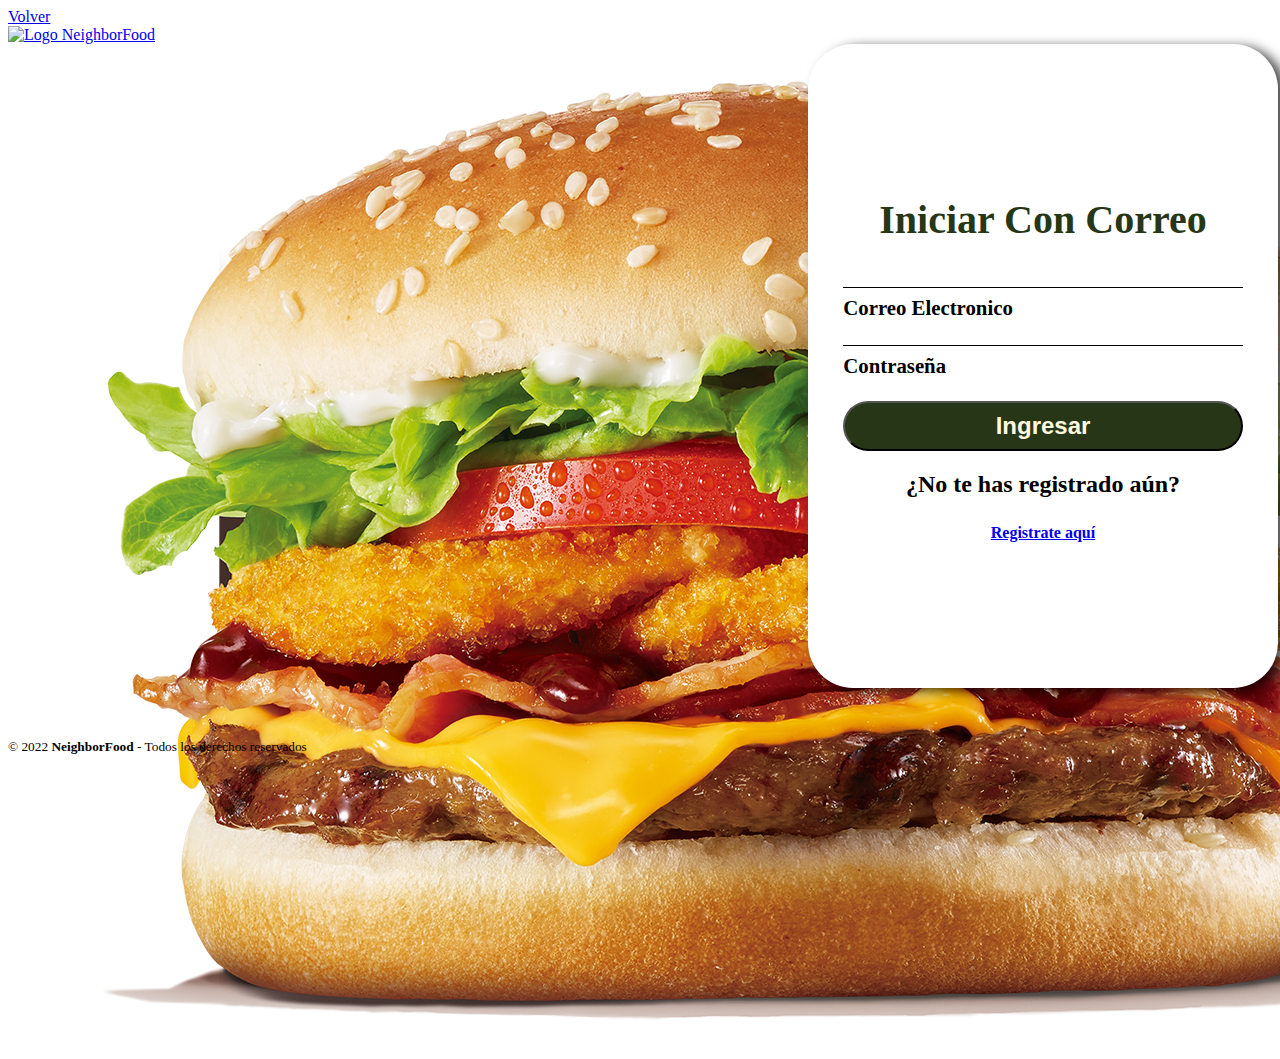
==== html/correoLogin.html @ 4ecc6441 "se integra la base de ng" ====
<!DOCTYPE html>
<html lang="en">

<head>
    <meta charset="UTF-8">
    <meta http-equiv="X-UA-Compatible" content="IE=edge">
    <meta name="viewport" content="width=device-width, initial-scale=1.0">
    <!-- Icon -->
    <link rel="icon" href="assets/img/icon.webp" />
    <!-- Icons -->
    <link rel="icon" href="assets/img/icon.webp" />
    <!-- Fonts -->
    <link rel="preconnect" href="https://fonts.googleapis.com" />
    <link rel="preconnect" href="https://fonts.gstatic.com" crossorigin />
    <link href="https://fonts.googleapis.com/css2?family=Montserrat:wght@100;400;700&display=swap" rel="stylesheet" />
    <!-- Styles -->
    <link rel="stylesheet" href="../css/normalize.css" />
    <link rel="stylesheet" href="../css/styles.css" />
    <link rel="stylesheet" href="../css/header.css" />
    <link rel="stylesheet" href="../css/footer.css" />
    <link rel="stylesheet" href="../css/register.css" />
    <link rel="stylesheet" href="../css/email-login.css">
    <title>NeighborFood</title>
</head>

<body>

    <header>
        <header class="header">
            <div class="back">
                <a href="./login.html">
                    <i class="fa-solid fa-caret-left"></i>
                    <span class="back__text">Volver</span>
                </a>
            </div>
            <a href="../index.html" class="logo">
                <picture class="logo">
                    <source media="(min-width: 768px)" srcset="../assets/img/logo/logo-nf-completo.webp" />
                    <source srcset="../assets/img/logo/logo-nf-small.webp" />
                    <img src="../assets/img/logo/logo-nf-small.webp" alt="Logo NeighborFood" />
                </picture>
            </a>
        </header>
        <main>
            <div class="login-image">
                <img src="../assets/img/login/hamburguesa.png" alt="hamburguesa">
            </div>
            <div class="login-form">
                <h1 class="login-form__title">Iniciar Con Correo</h1>
                <form class="login-form__inputs">
                    <input class="ingresos" type="text" name="email">
                    <label>Correo Electronico</label>
                    <input class="ingresos" type="password" name="password">
                    <label>Contraseña</label>
                    <button class="iniciar">Ingresar</button>
                </form>
                <div class="login-form__messages">
                    <h2 class="registro">¿No te has registrado aún?</h2>
                    <a href="./login.html">
                        <h4 class="resgistrologin">Registrate aquí</h4>
                    </a>
                </div>
            </div>
        </main>



        <footer class="footer">
            <div class="footer__group-two">
                <small>&copy; 2022 <b>NeighborFood</b> - Todos los derechos
                    reservados</small>
            </div>
        </footer>



        <!-- Icons -->
        <script src="https://kit.fontawesome.com/36c7cc7f6f.js" crossorigin="anonymous"></script>


</body>

</html>
---- css/email-login.css ----
main {
    display: flex;
    height: 77vh;
    width: 100%;
    gap: 140px;
}

.login-image {
    max-width: 600px;
    max-height: 600px;
    margin-left: 60px;
}

.login-form {
    min-width: 470px;
    height: 93%;
    background-color: #FFFFFF;
    border-radius: 45px;
    box-shadow: 8px 3px 12px 0px rgba(0, 0, 0, 0.70);
    display: flex;
    flex-direction: column;
    justify-content: center;
    align-items: center;
}

.login-form__inputs {
    display: flex;
    flex-direction: column;
    width: 85%;
    gap: 8px;
    justify-content: center;
}

login-form__inputs,
label {
    font-size: 1.3rem;
    font-weight: bolder;
}

.ingresos {
    border: none;
    border-bottom: 1px solid black;
    outline: none;

}

.iniciar {
    margin-top: 15px;
    height: 50px;
    border-radius: 50px;
    color: #FEFAE0;
    font-size: 1.5rem;
    font-weight: 600;
    background-color: #283618;
}

.iniciar:hover {
    background-color: #DDA15E;
    cursor: pointer;
}

.login-form__messages {
    display: flex;
    flex-direction: column;
    justify-content: center;
    align-items: center;
}

.login-form__title {
    color: #283618;
    font-size: 2.5rem;
}

.registro {
    margin-bottom: 5px;
}

.resgistrologin {
    text-decoration: none;
}

.resgistrologin:hover {
    color: #DDA15E;
}
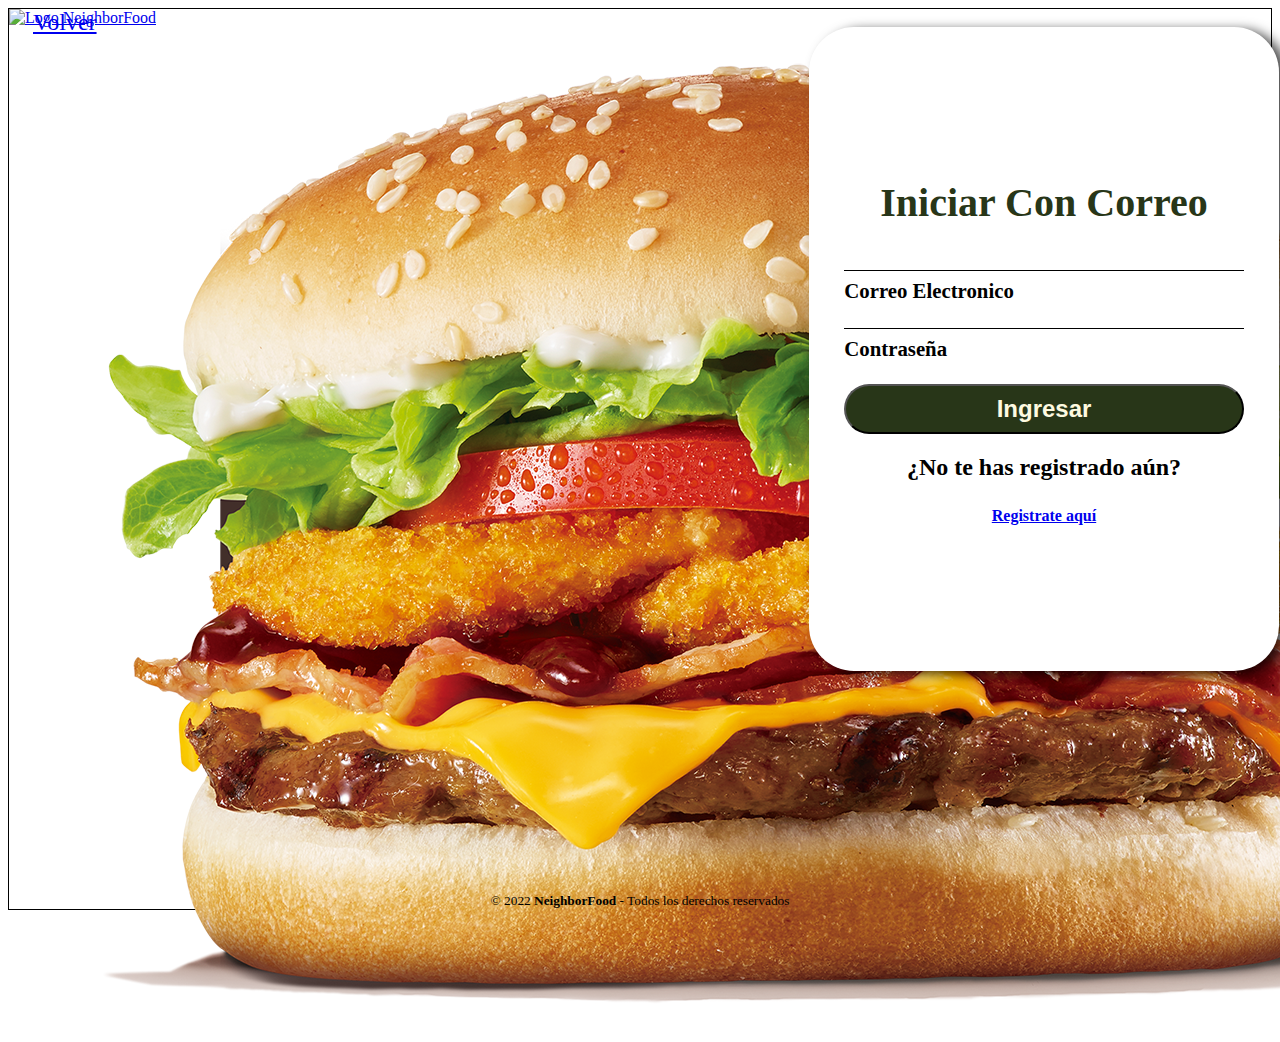
==== commit 969d555b: "verificacion y profile completos" ====
--- a/html/correoLogin.html
+++ b/html/correoLogin.html
@@ -20,6 +20,7 @@
     <link rel="stylesheet" href="../css/footer.css" />
     <link rel="stylesheet" href="../css/register.css" />
     <link rel="stylesheet" href="../css/email-login.css">
+    <link rel="stylesheet" href="/assets/plugins/waitMe.min.css">
     <title>NeighborFood</title>
 </head>
 
@@ -47,17 +48,17 @@
             </div>
             <div class="login-form">
                 <h1 class="login-form__title">Iniciar Con Correo</h1>
-                <form class="login-form__inputs">
-                    <input class="ingresos" type="text" name="email">
+                <form class="login-form__inputs" id="login__form">
+                    <input class="ingresos" type="text" name="email" required>
                     <label>Correo Electronico</label>
-                    <input class="ingresos" type="password" name="password">
+                    <input class="ingresos" type="password" name="password" required>
                     <label>Contraseña</label>
                     <button class="iniciar">Ingresar</button>
                 </form>
                 <div class="login-form__messages">
                     <h2 class="registro">¿No te has registrado aún?</h2>
                     <a href="./login.html">
-                        <h4 class="resgistrologin">Registrate aquí</h4>
+                        <h4 class="resgistrologin"><a href="register.html">Registrate aquí</a></h4>
                     </a>
                 </div>
             </div>
@@ -75,7 +76,12 @@
 
 
         <!-- Icons -->
+        <script src="https://cdn.jsdelivr.net/npm/axios/dist/axios.min.js"></script>
+        <script src="//cdn.jsdelivr.net/npm/sweetalert2@11"></script>
+        <script src="https://code.jquery.com/jquery-3.3.1.min.js"></script>
         <script src="https://kit.fontawesome.com/36c7cc7f6f.js" crossorigin="anonymous"></script>
+        <script src="/js/login.js"></script>
+        <script src="/assets/plugins/waitMe.min.js"></script>
 
 
 </body>
--- a/css/register.css
+++ b/css/register.css
@@ -0,0 +1,213 @@
+body {
+    position: relative;
+    min-height: 100vh;
+    border: 0.1px solid;
+}
+
+.toggle-menu {
+    position: absolute;
+    right: 1em;
+}
+
+.back {
+    position: absolute;
+    left: 1em;
+    color: var(--main-color);
+    font-size: 1.5rem;
+}
+
+.back__text {
+    display: none;
+}
+
+@media screen and (min-width:768px) {
+    .back__text {
+        display: initial;
+    }
+}
+
+.logo {
+    display: initial;
+    margin-left: auto;
+}
+
+.button--header {
+    display: none;
+}
+
+/* Main */
+
+@media screen and (min-width:1024px) {
+    .main {
+        display: flex;
+        justify-content: space-around;
+        align-items: center;
+    }
+}
+
+.image__container {
+    display: none;
+}
+
+@media screen and (min-width:1024px) {
+    .image__container {
+        display: block;
+        width: 35%;
+        margin-right: auto;
+        margin-left: auto;
+        padding: 1em;
+    }
+}
+
+
+.register {
+    width: 90%;
+    margin: 0 auto 60px;
+    padding: 1em .5em;
+    background-color: var(--third-color);
+    border-radius: 1em;
+    -webkit-border-radius: 1em;
+    -moz-border-radius: 1em;
+    -ms-border-radius: 1em;
+    -o-border-radius: 1em;
+    box-shadow: var(--box-shadow);
+}
+
+@media screen and (min-width:768px) {
+
+    .register {
+        max-width: 600px;
+    }
+}
+
+@media screen and (min-width:1024px) {
+    .register {
+        max-width: none;
+        width: 40%;
+        max-height: 70vh;
+        overflow: auto;
+    }
+}
+
+.register__title {
+    text-align: center;
+    color: var(--secondary-color);
+}
+
+.register fieldset {
+    width: 100%;
+    border: none;
+}
+
+.register__subtitle {
+    display: block;
+    margin-bottom: 0.5em;
+}
+
+.register__controls {
+    background: var(--third-color);
+    width: 100%;
+    padding: .7em;
+    font-size: 1rem;
+    border-radius: .5em;
+    -webkit-border-radius: .5em;
+    -moz-border-radius: .5em;
+    -ms-border-radius: .5em;
+    -o-border-radius: .5em;
+    border: 2px solid var(--secondary-color);
+}
+
+.terms-conditions {
+    margin-bottom: 1em;
+    text-align: center;
+    color: var(--secondary-color);
+}
+
+.terms-conditions__link {
+    font-weight: 700;
+    text-decoration: underline;
+}
+
+.terms-conditions__check {
+    font-size: 1rem;
+    text-align: left;
+}
+
+.register__button {
+    display: block;
+    width: 90%;
+    margin: 0 auto .5em;
+    padding: .5em;
+    text-align: center;
+    font-size: 1.5rem;
+    font-weight: 700;
+    background-color: var(--secondary-color);
+    color: var(--third-color);
+    border-radius: 1em;
+    -webkit-border-radius: 1em;
+    -moz-border-radius: 1em;
+    -ms-border-radius: 1em;
+    -o-border-radius: 1em;
+}
+
+.register__button:hover {
+    cursor: pointer;
+}
+
+input.invalid {
+    border-color: #900;
+}
+
+input:focus.invalid {
+    outline: none;
+}
+
+
+@media screen and (min-width:1024px) {
+    .register__button {
+        transition: var(--transition);
+        -webkit-transition: var(--transition);
+        -moz-transition: var(--transition);
+        -ms-transition: var(--transition);
+        -o-transition: var(--transition);
+    }
+
+    .register__button:hover {
+        background-color: #dda15e;
+    }
+}
+
+.login__link {
+    display: block;
+    width: 50%;
+    margin: 0 auto;
+    text-align: center;
+    color: #dda15e;
+}
+
+@media screen and (min-width:1024px) {
+    .login__link {
+        transition: var(--transition);
+        -webkit-transition: var(--transition);
+        -moz-transition: var(--transition);
+        -ms-transition: var(--transition);
+        -o-transition: var(--transition);
+    }
+
+    .login__link:hover {
+        color: #ff8800;
+        text-decoration: underline;
+    }
+}
+
+/* Footer */
+
+.footer {
+    position: absolute;
+    bottom: 0;
+    width: 100%;
+}
+
+.footer__group-two {
+    text-align: center;
+}--- a/assets/plugins/waitMe.min.css
+++ b/assets/plugins/waitMe.min.css
@@ -0,0 +1,6 @@
+/*
+waitMe - 1.19 [31.10.17]
+Author: vadimsva
+Github: https://github.com/vadimsva/waitMe
+*/
+.waitMe_container:not(body),body.waitMe_container .waitMe{transform:translateZ(0);backface-visibility:hidden}body.waitMe_container .waitMe{position:fixed;height:100vh}body.waitMe_container .waitMe .waitMe_content{top:50%!important;transform:none!important}.waitMe_container .waitMe{position:absolute;top:0;left:0;right:0;bottom:0;z-index:9989;text-align:center;overflow:hidden;cursor:wait}.waitMe_container .waitMe *{font-family:inherit;font-size:inherit;font-weight:initial;font-style:initial;line-height:initial;color:initial;text-decoration:initial;text-transform:initial;padding:initial;margin:initial}.waitMe_container .waitMe .waitMe_content{position:absolute;left:0;right:0;top:50%;backface-visibility:hidden}.waitMe_container .waitMe .waitMe_content.horizontal>.waitMe_progress{display:inline-block;vertical-align:middle}.waitMe_container .waitMe .waitMe_content.horizontal>.waitMe_text{display:inline-block;margin:0 0 0 20px;vertical-align:middle}.waitMe_container .waitMe .waitMe_progress{position:relative;font-size:0;line-height:0}.waitMe_container .waitMe .waitMe_progress>div{animation-fill-mode:both;display:inline-block;transform:translateZ(0);backface-visibility:hidden}.waitMe_container .waitMe .waitMe_text{position:relative;margin:20px 0 0}body.waitMe_body{overflow:hidden;height:100%}body.waitMe_body.hideMe{transition:opacity .2s ease-in-out;opacity:0}body.waitMe_body .waitMe_container:not([data-waitme_id]){position:fixed;z-index:9989;top:0;bottom:0;left:0;right:0;background:#fff}body.waitMe_body .waitMe_container:not([data-waitme_id])>div{animation-fill-mode:both;position:absolute}body.waitMe_body .waitMe_container.progress>div{width:0;height:3px;top:0;left:0;background:#000;box-shadow:-5px 0 5px 2px rgba(0,0,0,.2);animation:progress_body 7s infinite ease-out}body.waitMe_body .waitMe_container.working>div{width:10%;height:3px;top:0;left:-10%;background:#000;box-shadow:-5px 0 5px 2px rgba(0,0,0,.2);animation:working_body 2s infinite linear}body.waitMe_body .waitMe_container.progress>div:after{content:'';position:absolute;top:0;bottom:60%;right:0;width:60px;border-radius:50%;opacity:.5;transform:rotate(3deg);box-shadow:#000 1px 0 6px 1px}body.waitMe_body .waitMe_container.img>div{width:100%;height:100%;text-align:center;background-position:center!important;background-repeat:no-repeat!important}body.waitMe_body .waitMe_container.text>div{width:100%;top:45%;text-align:center}@keyframes progress_body{0%{width:0}100%{width:100%}}@keyframes working_body{0%{left:-10%}100%{left:100%}}.waitMe_container .waitMe_progress.bounce>div{width:20px;height:20px;border-radius:50%;animation:bounce 1.4s infinite ease-in-out}.waitMe_container .waitMe_progress.bounce .waitMe_progress_elem1{animation-delay:-.32s}.waitMe_container .waitMe_progress.bounce .waitMe_progress_elem2{animation-delay:-.16s}@keyframes bounce{0%,100%,80%{transform:scale(0)}40%{transform:scale(1)}}.waitMe_container .waitMe_progress.rotateplane>div{width:30px;height:30px;animation:rotateplane 1.2s infinite ease-in-out;backface-visibility:visible}@keyframes rotateplane{0%{transform:perspective(120px)}50%{transform:perspective(120px) rotateY(180deg)}100%{transform:perspective(120px) rotateY(180deg) rotateX(180deg)}}.waitMe_container .waitMe_progress.stretch{height:60px}.waitMe_container .waitMe_progress.stretch>div{width:1px;height:100%;margin:0 4px;animation:stretch 1.2s infinite ease-in-out}.waitMe_container .waitMe_progress.stretch .waitMe_progress_elem2{animation-delay:-1.1s}.waitMe_container .waitMe_progress.stretch .waitMe_progress_elem3{animation-delay:-1s}.waitMe_container .waitMe_progress.stretch .waitMe_progress_elem4{animation-delay:-.9s}.waitMe_container .waitMe_progress.stretch .waitMe_progress_elem5{animation-delay:-.8s}@keyframes stretch{0%,100%,40%{transform:scaleY(.4)}20%{transform:scaleY(1)}}.waitMe_container .waitMe_progress.orbit{width:40px;height:40px;margin:auto;position:relative}.waitMe_container .waitMe_progress.orbit>div{width:100%;height:100%;margin:auto;top:0;left:0;position:absolute;animation:orbit_rotate 2s infinite linear}.waitMe_container .waitMe_progress.orbit>div>div{width:50%;height:50%;border-radius:50%;top:10%;left:10%;position:absolute;animation:orbit 2s infinite ease-in-out}.waitMe_container .waitMe_progress.orbit .waitMe_progress_elem2>div{top:auto;bottom:10%;left:auto;right:10%;animation-delay:-1s}@keyframes orbit_rotate{0%{transform:rotate(0)}100%{transform:rotate(360deg)}}@keyframes orbit{0%,100%{transform:scale(0)}50%{transform:scale(1)}}.waitMe_container .waitMe_progress.roundBounce{width:60px;height:60px;margin:auto}.waitMe_container .waitMe_progress.roundBounce>div{width:24%;height:24%;border-radius:50%;position:absolute;animation:roundBounce 1.2s infinite ease-in-out}.waitMe_container .waitMe_progress.roundBounce .waitMe_progress_elem1{top:0;left:0}.waitMe_container .waitMe_progress.roundBounce .waitMe_progress_elem2{top:0;right:0}.waitMe_container .waitMe_progress.roundBounce .waitMe_progress_elem3{bottom:0;right:0}.waitMe_container .waitMe_progress.roundBounce .waitMe_progress_elem4{bottom:0;left:0}.waitMe_container .waitMe_progress.roundBounce .waitMe_progress_elem5{top:-3%;left:50%;margin-top:-12%;margin-left:-12%;animation-delay:-1.1s}.waitMe_container .waitMe_progress.roundBounce .waitMe_progress_elem6{top:50%;right:-3%;margin-top:-12%;margin-right:-12%}.waitMe_container .waitMe_progress.roundBounce .waitMe_progress_elem7{bottom:-3%;left:50%;margin-bottom:-12%;margin-left:-12%}.waitMe_container .waitMe_progress.roundBounce .waitMe_progress_elem8{top:50%;left:-3%;margin-top:-12%;margin-left:-12%}.waitMe_container .waitMe_progress.roundBounce .waitMe_progress_elem9{top:0;right:0;animation-delay:-1s}.waitMe_container .waitMe_progress.roundBounce .waitMe_progress_elem2{animation-delay:-.9s}.waitMe_container .waitMe_progress.roundBounce .waitMe_progress_elem6{animation-delay:-.8s}.waitMe_container .waitMe_progress.roundBounce .waitMe_progress_elem10{bottom:0;right:0;animation-delay:-.7s}.waitMe_container .waitMe_progress.roundBounce .waitMe_progress_elem3{animation-delay:-.6s}.waitMe_container .waitMe_progress.roundBounce .waitMe_progress_elem7{animation-delay:-.5s}.waitMe_container .waitMe_progress.roundBounce .waitMe_progress_elem11{bottom:0;left:0;animation-delay:-.4s}.waitMe_container .waitMe_progress.roundBounce .waitMe_progress_elem4{animation-delay:-.3s}.waitMe_container .waitMe_progress.roundBounce .waitMe_progress_elem8{animation-delay:-.2s}.waitMe_container .waitMe_progress.roundBounce .waitMe_progress_elem12{top:0;left:0;animation-delay:-.1s}@keyframes roundBounce{0%,100%,80%{transform:scale(0)}40%{transform:scale(1)}}.waitMe_container .waitMe_progress.win8{width:40px;height:40px;margin:auto}.waitMe_container .waitMe_progress.win8>div{width:100%;height:100%;opacity:0;position:absolute;margin:auto;left:0;right:0;transform:rotate(225deg);animation:win8 5.5s infinite}.waitMe_container .waitMe_progress.win8>div>div{width:15%;height:15%;border-radius:50%;position:absolute}.waitMe_container .waitMe_progress.win8 .waitMe_progress_elem2{animation-delay:.24s}.waitMe_container .waitMe_progress.win8 .waitMe_progress_elem3{animation-delay:.48s}.waitMe_container .waitMe_progress.win8 .waitMe_progress_elem4{animation-delay:.72s}.waitMe_container .waitMe_progress.win8 .waitMe_progress_elem5{animation-delay:.96s}@keyframes win8{0%{transform:rotate(225deg);animation-timing-function:ease-out}7%{opacity:1;transform:rotate(345deg);animation-timing-function:linear}30%{transform:rotate(455deg);animation-timing-function:ease-in-out}39%{transform:rotate(690deg);animation-timing-function:linear}70%{opacity:1;transform:rotate(815deg);animation-timing-function:ease-out}75%{transform:rotate(945deg);animation-timing-function:ease-out}100%,76%{opacity:0;transform:rotate(945deg)}}.waitMe_container .waitMe_progress.win8_linear{margin:auto;width:150px;height:6px}.waitMe_container .waitMe_progress.win8_linear>div{width:100%;height:100%;left:0;opacity:0;position:absolute;animation:win8_linear 3s infinite}.waitMe_container .waitMe_progress.win8_linear>div>div{width:4%;height:100%;border-radius:50%}.waitMe_container .waitMe_progress.win8_linear .waitMe_progress_elem2{animation-delay:.3s}.waitMe_container .waitMe_progress.win8_linear .waitMe_progress_elem3{animation-delay:.6s}.waitMe_container .waitMe_progress.win8_linear .waitMe_progress_elem4{animation-delay:.9s}.waitMe_container .waitMe_progress.win8_linear .waitMe_progress_elem5{animation-delay:1.2s}@keyframes win8_linear{0%,100%{transform:translateX(0);animation-timing-function:ease-out}10%{opacity:1;transform:translateX(33.333%);animation-timing-function:linear}50%{opacity:1;transform:translateX(53.333%);animation-timing-function:ease-in-out}60%{opacity:0;transform:translateX(86.666%)}}.waitMe_container .waitMe_progress.ios{margin:auto;width:40px;height:40px}.waitMe_container .waitMe_progress.ios>div{width:10%;height:26%;position:absolute;left:44.5%;top:37%;opacity:0;border-radius:50px;box-shadow:0 0 3px rgba(0,0,0,.2);animation:ios 1s infinite linear}.waitMe_container .waitMe_progress.ios .waitMe_progress_elem1{transform:rotate(0) translate(0,-142%);animation-delay:0s}.waitMe_container .waitMe_progress.ios .waitMe_progress_elem2{transform:rotate(30deg) translate(0,-142%);animation-delay:-.9167s}.waitMe_container .waitMe_progress.ios .waitMe_progress_elem3{transform:rotate(60deg) translate(0,-142%);animation-delay:-.833s}.waitMe_container .waitMe_progress.ios .waitMe_progress_elem4{transform:rotate(90deg) translate(0,-142%);animation-delay:-.75s}.waitMe_container .waitMe_progress.ios .waitMe_progress_elem5{transform:rotate(120deg) translate(0,-142%);animation-delay:-.667s}.waitMe_container .waitMe_progress.ios .waitMe_progress_elem6{transform:rotate(150deg) translate(0,-142%);animation-delay:-.5833s}.waitMe_container .waitMe_progress.ios .waitMe_progress_elem7{transform:rotate(180deg) translate(0,-142%);animation-delay:-.5s}.waitMe_container .waitMe_progress.ios .waitMe_progress_elem8{transform:rotate(210deg) translate(0,-142%);animation-delay:-.41667s}.waitMe_container .waitMe_progress.ios .waitMe_progress_elem9{transform:rotate(240deg) translate(0,-142%);animation-delay:-.333s}.waitMe_container .waitMe_progress.ios .waitMe_progress_elem10{transform:rotate(270deg) translate(0,-142%);animation-delay:-.25s}.waitMe_container .waitMe_progress.ios .waitMe_progress_elem11{transform:rotate(300deg) translate(0,-142%);animation-delay:-.1667s}.waitMe_container .waitMe_progress.ios .waitMe_progress_elem12{transform:rotate(330deg) translate(0,-142%);animation-delay:-.0833s}@keyframes ios{0%{opacity:1}100%{opacity:.25}}.waitMe_container .waitMe_progress.facebook{margin:auto}.waitMe_container .waitMe_progress.facebook>div{width:6px;height:25px;margin-left:3px;border-radius:20px;transform:scaleY(.7);opacity:.1;animation:facebook 1.3s infinite ease-in-out}.waitMe_container .waitMe_progress.facebook>.waitMe_progress_elem1{animation-delay:.2s;transform:scaleY(.7)}.waitMe_container .waitMe_progress.facebook>.waitMe_progress_elem2{animation-delay:.4s;transform:scaleY(.85)}.waitMe_container .waitMe_progress.facebook>.waitMe_progress_elem3{animation-delay:.6s;transform:scaleY(1)}@keyframes facebook{0%,100%{transform:scaleY(.7);opacity:.1}50%{transform:scaleY(1);opacity:1}}.waitMe_container .waitMe_progress.rotation>div{width:60px;height:60px;margin:auto;border-radius:100%;border-width:6px;border-style:solid;border-left-color:transparent!important;border-right-color:transparent!important;border-bottom-color:transparent!important;animation:rotation 1s infinite linear}@keyframes rotation{0%{transform:rotate(0)}100%{transform:rotate(360deg)}}.waitMe_container .waitMe_progress.timer{width:40px;height:40px;margin:auto;border-width:2px;border-style:solid;border-radius:50%;box-sizing:border-box;position:relative;text-indent:-9999px}.waitMe_container .waitMe_progress.timer>.waitMe_progress_elem1,.waitMe_container .waitMe_progress.timer>.waitMe_progress_elem2{border-radius:3px;position:absolute;width:2px;height:48%;left:50%;top:50%;margin-left:-1px;margin-top:-1px;animation:timer 1.25s infinite linear;transform-origin:1px 1px}.waitMe_container .waitMe_progress.timer>.waitMe_progress_elem2{height:40%;animation:timer 15s infinite linear}@keyframes timer{0%{transform:rotate(0)}100%{transform:rotate(360deg)}}.waitMe_container .waitMe_progress.pulse{width:30px;height:30px;margin:auto;position:relative}.waitMe_container .waitMe_progress.pulse>div{margin:auto;top:0;left:0;right:0;bottom:0;border-width:3px;border-style:solid;border-radius:50%;position:absolute;opacity:0;animation:pulsate 1s infinite ease-out}@keyframes pulsate{0%{transform:scale(.1);opacity:0}50%{opacity:1}100%{transform:scale(1.2);opacity:0}}.waitMe_container .waitMe_progress.progressBar{width:200px;height:20px;margin:auto;background:rgba(0,0,0,.1);padding:5px;border-radius:20px;line-height:0;max-width:100%}.waitMe_container .waitMe_progress.progressBar>div{width:100%;height:100%;overflow:hidden;border-radius:20px;background-size:50px 50px;box-shadow:inset 0 2px 9px rgba(255,255,255,.3),inset 0 -2px 6px rgba(0,0,0,.4);background-image:linear-gradient(-45deg,rgba(240,240,240,.4) 26%,transparent 25%,transparent 51%,rgba(240,240,240,.4) 50%,rgba(240,240,240,.4) 76%,transparent 75%,transparent);animation:progressBar 2s linear infinite}@keyframes progressBar{0%{background-position:0 0}100%{background-position:50px 50px}}.waitMe_container .waitMe_progress.bouncePulse>div{width:20px;height:20px;margin-right:1px;display:inline-block;border-radius:50%;transform:scale(.5);animation:bouncePulse 1.4s infinite ease-in-out}.waitMe_container .waitMe_progress.bouncePulse>.waitMe_progress_elem1,.waitMe_container .waitMe_progress.bouncePulse>.waitMe_progress_elem3{animation-delay:.1s}.waitMe_container .waitMe_progress.bouncePulse>.waitMe_progress_elem2{animation-delay:.4s}@keyframes bouncePulse{0%,100%,80%{transform:scale(.5)}40%{transform:scale(1)}}